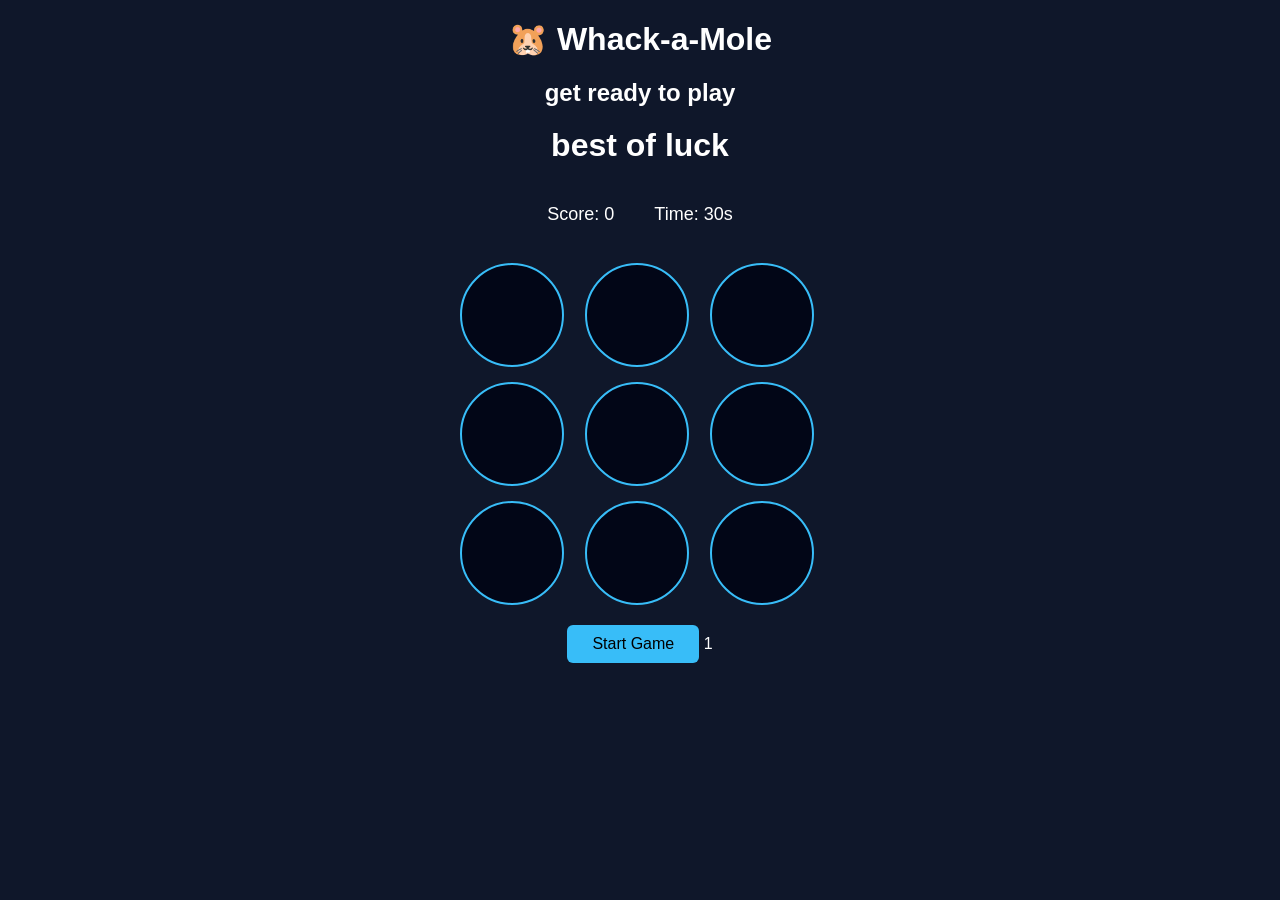
==== index.html @ 9c3a3be4 "Update and rename game.html to index.html" ====
<!DOCTYPE html>
<html lang="en">
<head>
  <meta charset="UTF-8">
  <title>Whack-a-Mole</title>
  <link rel="stylesheet" href="game.css">
</head>
<body>

  <h1>🐹 Whack-a-Mole</h1>
  <h2>get ready to play</h2>
  <h1>best of luck</h1>

  <div class="info">
    <p>Score: <span id="score">0</span></p>
    <p>Time: <span id="time">30</span>s</p>
  </div>

  <div class="grid">
    <div class="hole"></div>
    <div class="hole"></div>
    <div class="hole"></div>
    <div class="hole"></div>
    <div class="hole"></div>
    <div class="hole"></div>
    <div class="hole"></div>
    <div class="hole"></div>
    <div class="hole"></div>
  </div>

  <button id="startBtn">Start Game</button>

  <script src="game.js"></script>
</body>
</html>

    1
---- game.css ----
body {
  margin: 0;
  font-family: Arial, sans-serif;
  background: #0f172a;
  color: white;
  text-align: center;
}

h1 {
  margin-top: 20px;
}

.info {
  display: flex;
  justify-content: center;
  gap: 40px;
  font-size: 18px;
  margin-bottom: 20px;
}

.grid {
  width: 360px;
  margin: auto;
  display: grid;
  grid-template-columns: repeat(3, 1fr);
  gap: 15px;
}

.hole {
  width: 100px;
  height: 100px;
  background: #020617;
  border-radius: 50%;
  border: 2px solid #38bdf8;
  cursor: pointer;
}

.hole.active {
  background: #22c55e;
}

button {
  margin-top: 20px;
  padding: 10px 25px;
  font-size: 16px;
  border: none;
  border-radius: 6px;
  cursor: pointer;
  background: #38bdf8;
  color: black;
}

button:hover {
  background: #0ea5e9;
}
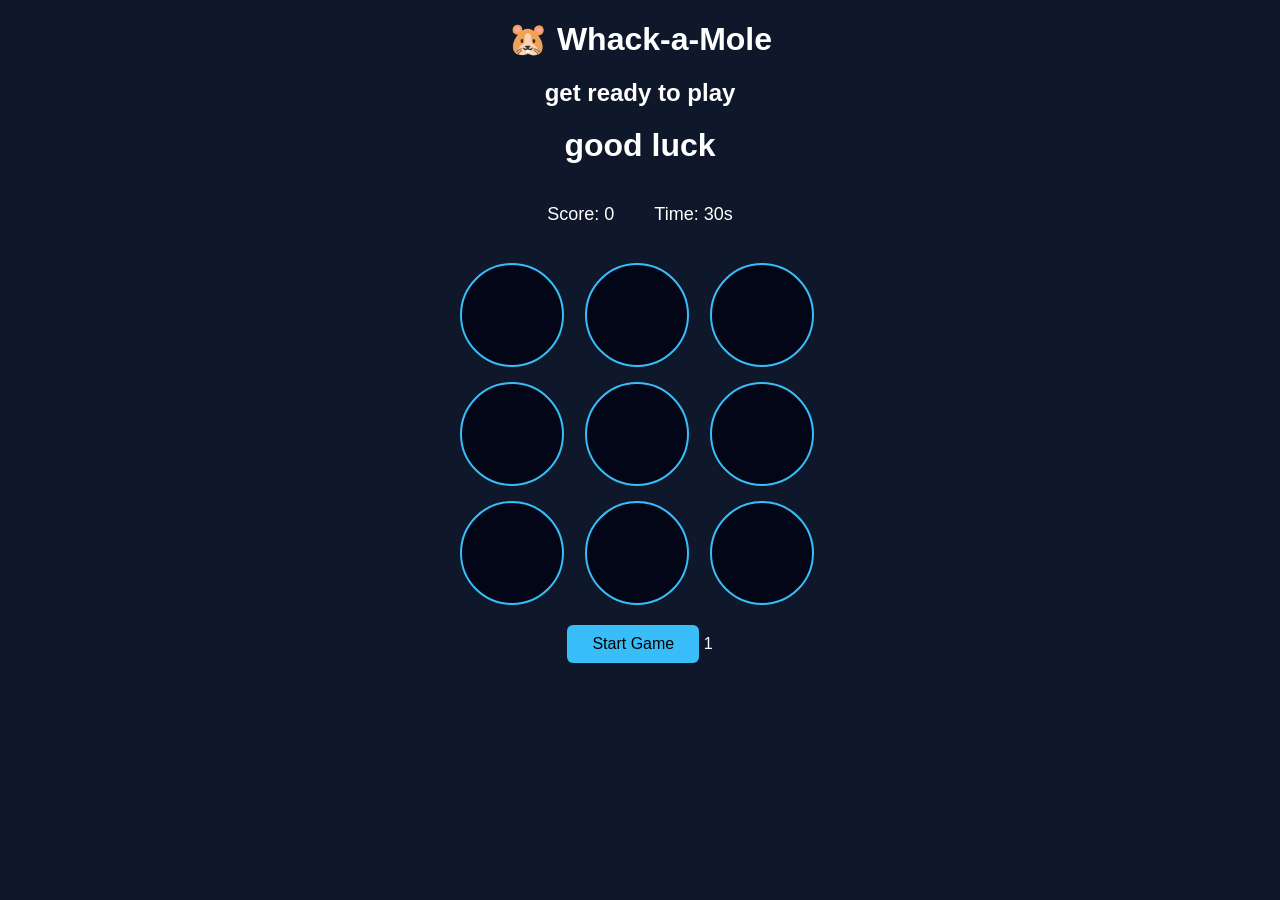
==== commit 98bde5a0: "Update index.html" ====
--- a/index.html
+++ b/index.html
@@ -9,7 +9,7 @@
 
   <h1>🐹 Whack-a-Mole</h1>
   <h2>get ready to play</h2>
-  <h1>best of luck</h1>
+  <h1>good luck</h1>
 
   <div class="info">
     <p>Score: <span id="score">0</span></p>
@@ -36,3 +36,4 @@
 
     1
 
+
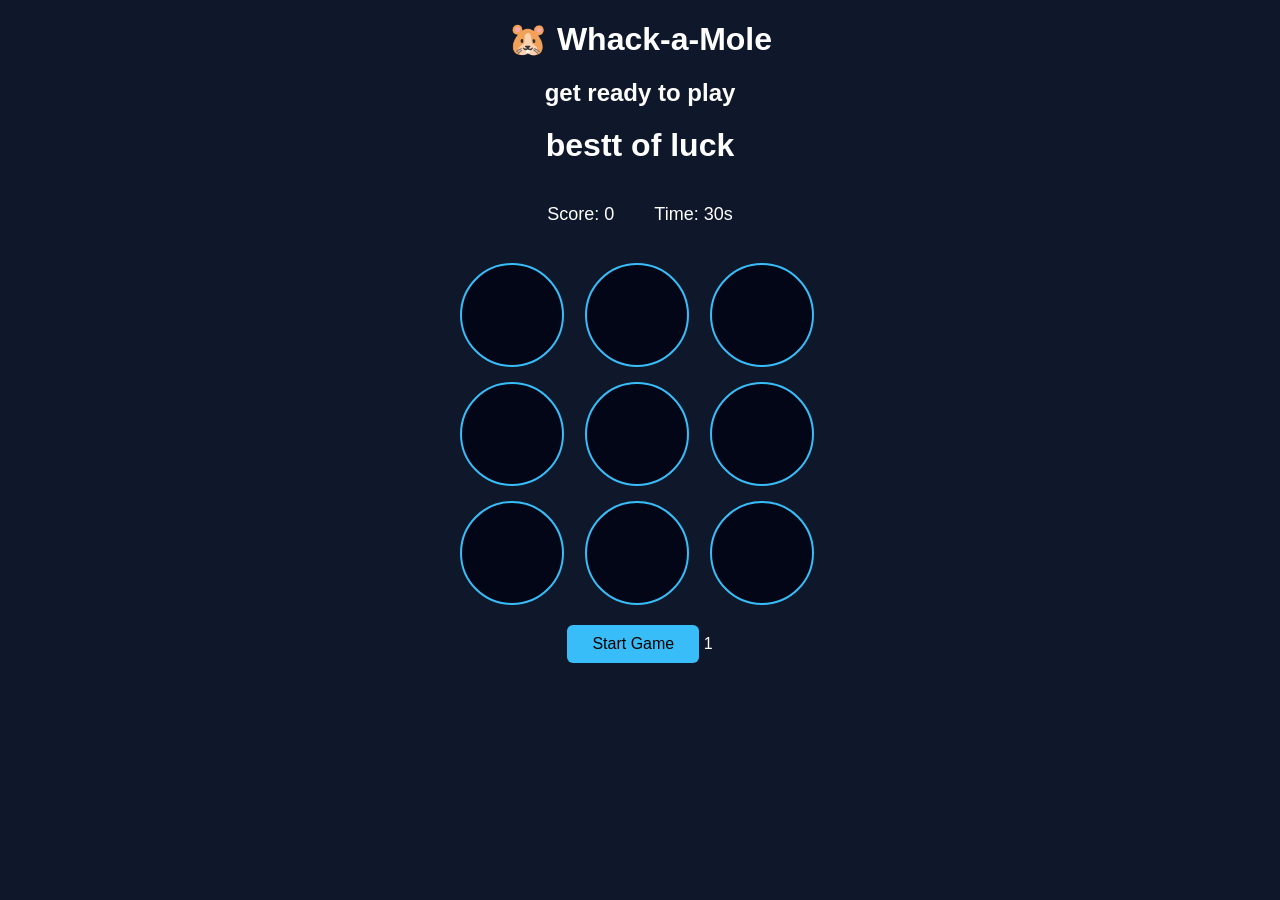
==== commit b7bb38f2: "Fix typo in heading text" ====
--- a/index.html
+++ b/index.html
@@ -9,7 +9,7 @@
 
   <h1>🐹 Whack-a-Mole</h1>
   <h2>get ready to play</h2>
-  <h1>good luck</h1>
+  <h1>bestt of luck</h1>
 
   <div class="info">
     <p>Score: <span id="score">0</span></p>
@@ -37,3 +37,4 @@
     1
 
 
+
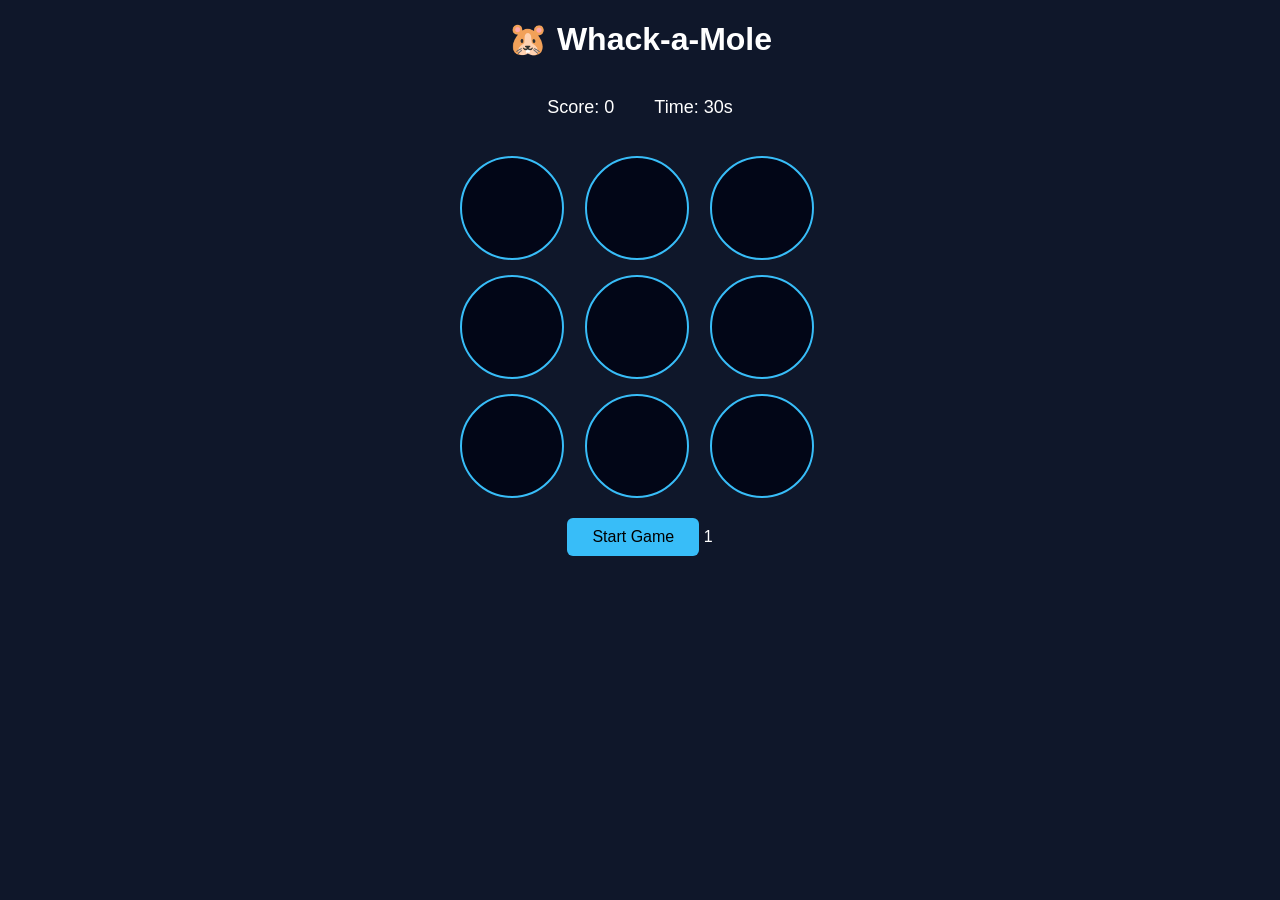
==== commit 4463c1ce: "Remove extra whitespace and clean up HTML" ====
--- a/index.html
+++ b/index.html
@@ -8,8 +8,6 @@
 <body>
 
   <h1>🐹 Whack-a-Mole</h1>
-  <h2>get ready to play</h2>
-  <h1>bestt of luck</h1>
 
   <div class="info">
     <p>Score: <span id="score">0</span></p>
@@ -38,3 +36,4 @@
 
 
 
+
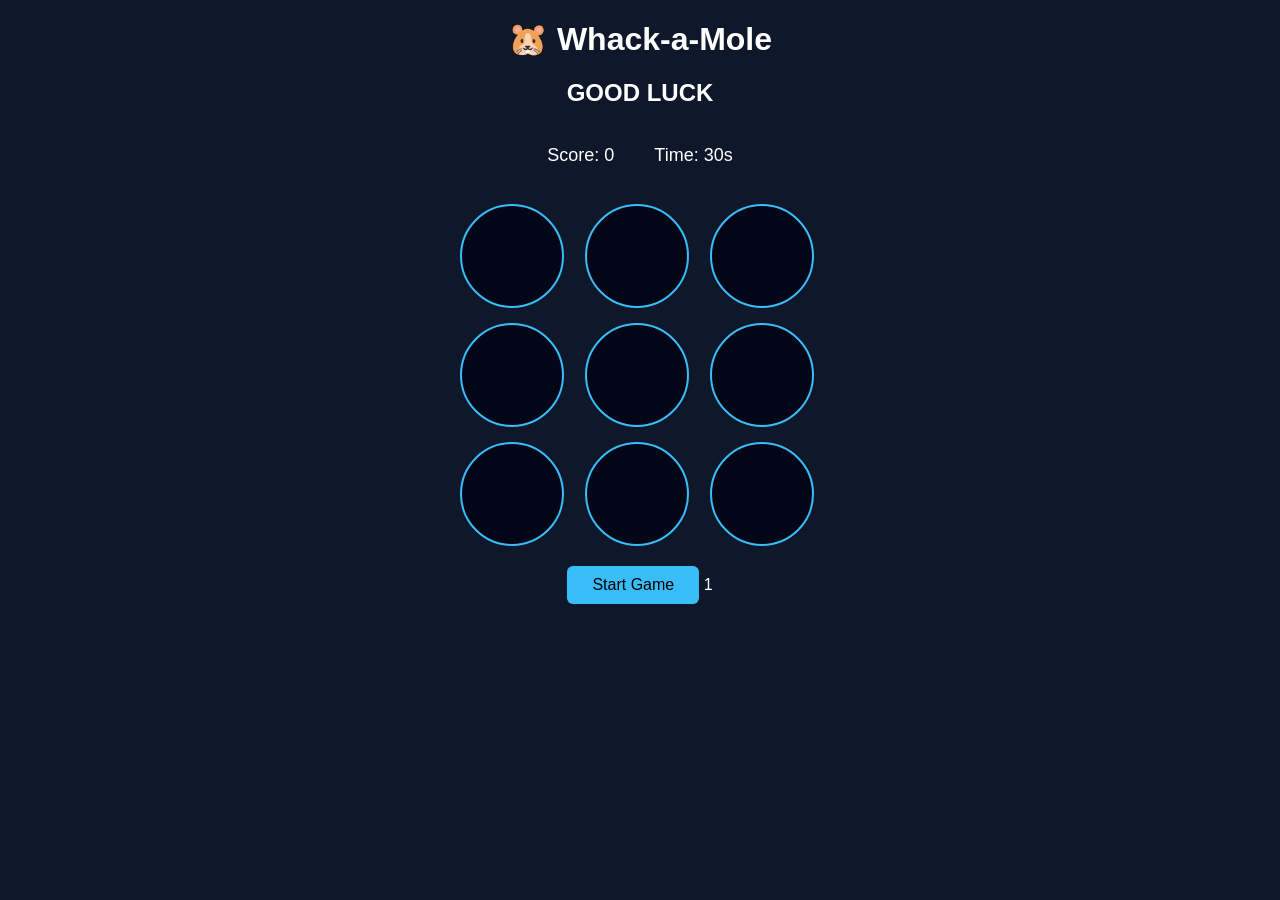
==== commit 930994ff: "Add 'GOOD LUCK' heading to the game page" ====
--- a/index.html
+++ b/index.html
@@ -8,6 +8,7 @@
 <body>
 
   <h1>🐹 Whack-a-Mole</h1>
+  <h2>GOOD LUCK</h2>
 
   <div class="info">
     <p>Score: <span id="score">0</span></p>
@@ -37,3 +38,4 @@
 
 
 
+
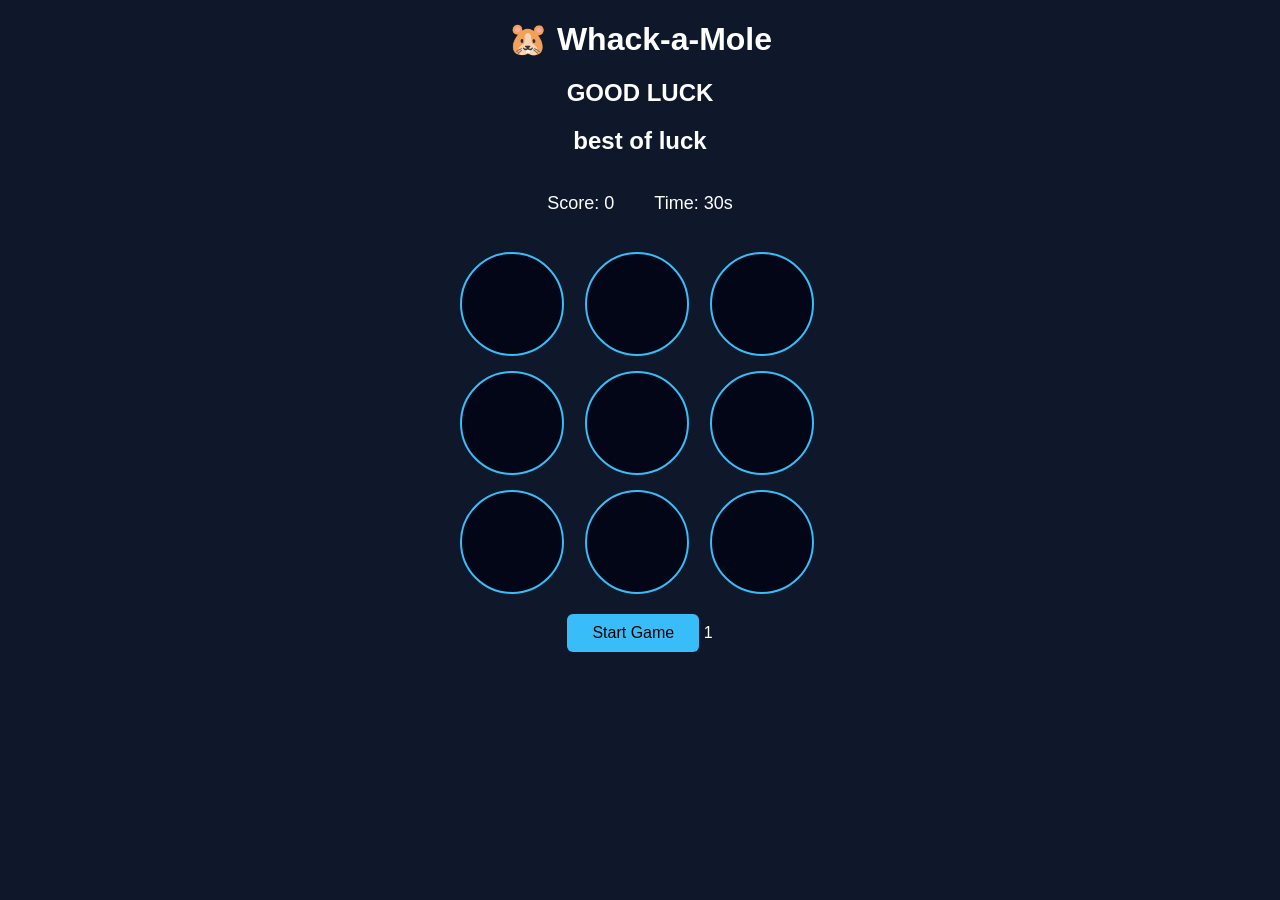
==== commit 2694d874: "Add 'best of luck' message to the game Added a new greeting message for players." ====
--- a/index.html
+++ b/index.html
@@ -9,6 +9,7 @@
 
   <h1>🐹 Whack-a-Mole</h1>
   <h2>GOOD LUCK</h2>
+  <h2>best of luck</h2>
 
   <div class="info">
     <p>Score: <span id="score">0</span></p>
@@ -39,3 +40,4 @@
 
 
 
+
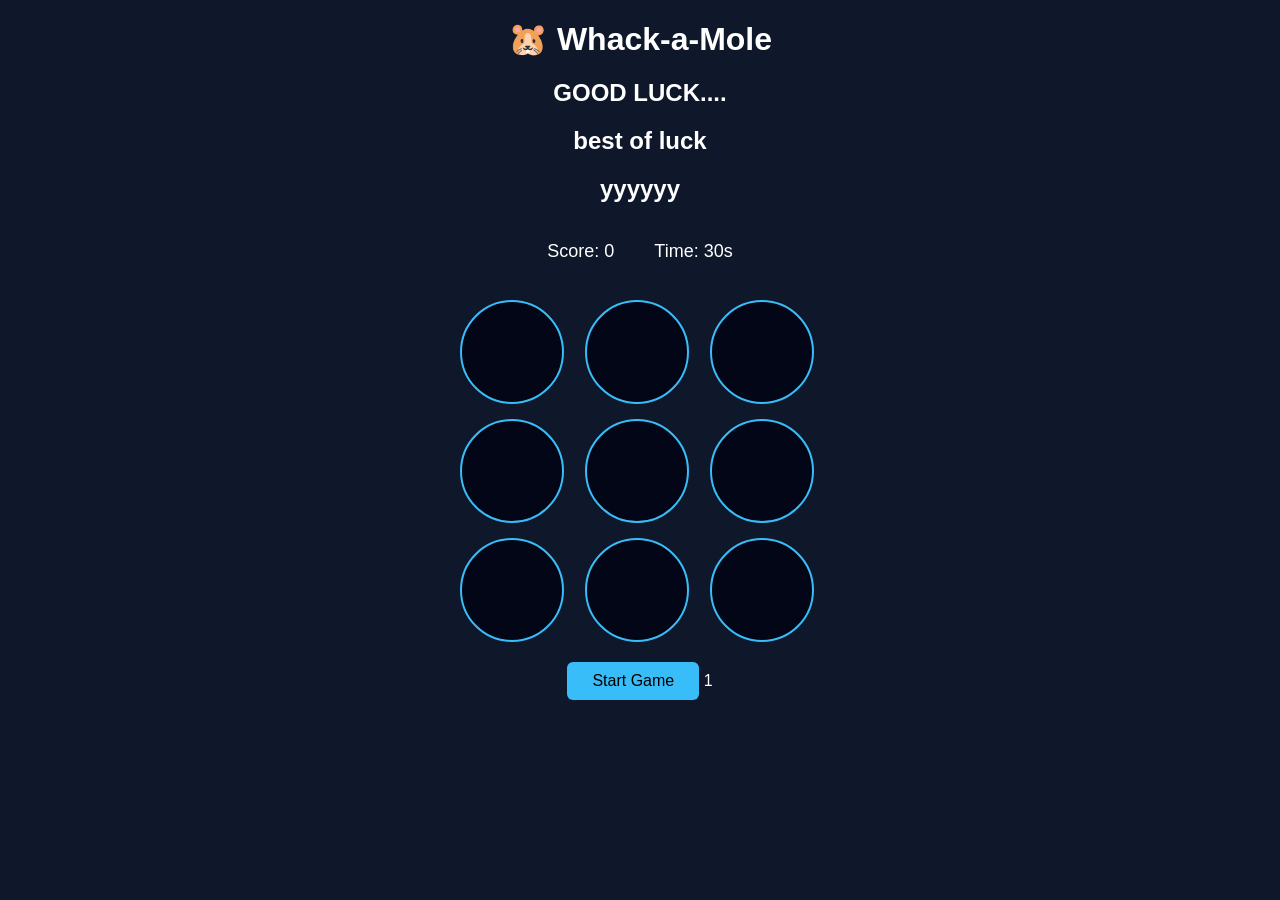
==== commit 91b12e52: "Add new heading for game instructions Added a new heading for additional instructions." ====
--- a/index.html
+++ b/index.html
@@ -8,8 +8,9 @@
 <body>
 
   <h1>🐹 Whack-a-Mole</h1>
-  <h2>GOOD LUCK</h2>
+  <h2>GOOD LUCK....</h2>
   <h2>best of luck</h2>
+  <h2>yyyyyy</h2>
 
   <div class="info">
     <p>Score: <span id="score">0</span></p>
@@ -41,3 +42,4 @@
 
 
 
+
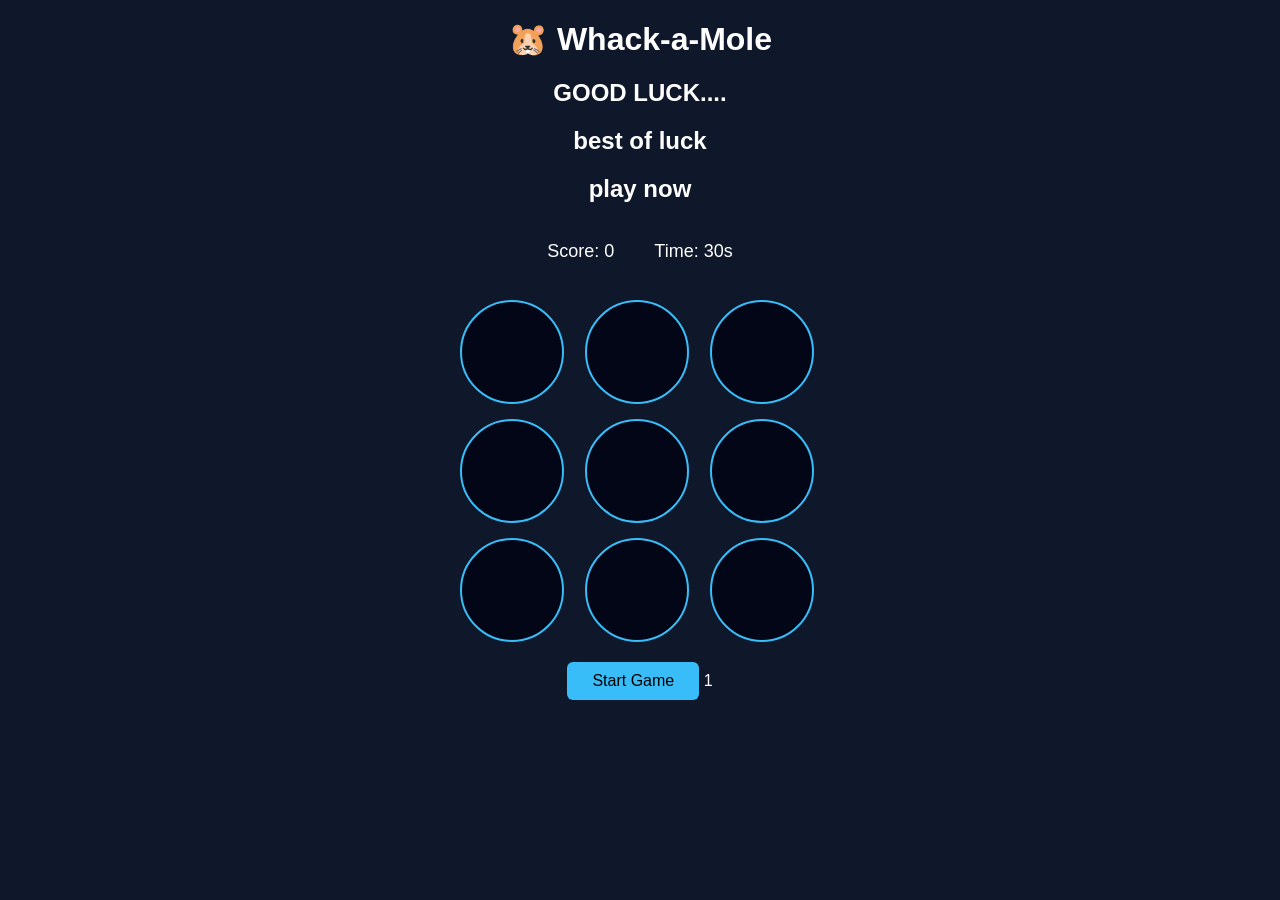
==== commit 97d9ec99: "Revise HTML structure and content Updated the HTML content for the Whack-a-Mole game." ====
--- a/index.html
+++ b/index.html
@@ -10,7 +10,7 @@
   <h1>🐹 Whack-a-Mole</h1>
   <h2>GOOD LUCK....</h2>
   <h2>best of luck</h2>
-  <h2>yyyyyy</h2>
+  <h2>play now</h2>
 
   <div class="info">
     <p>Score: <span id="score">0</span></p>
@@ -43,3 +43,4 @@
 
 
 
+
